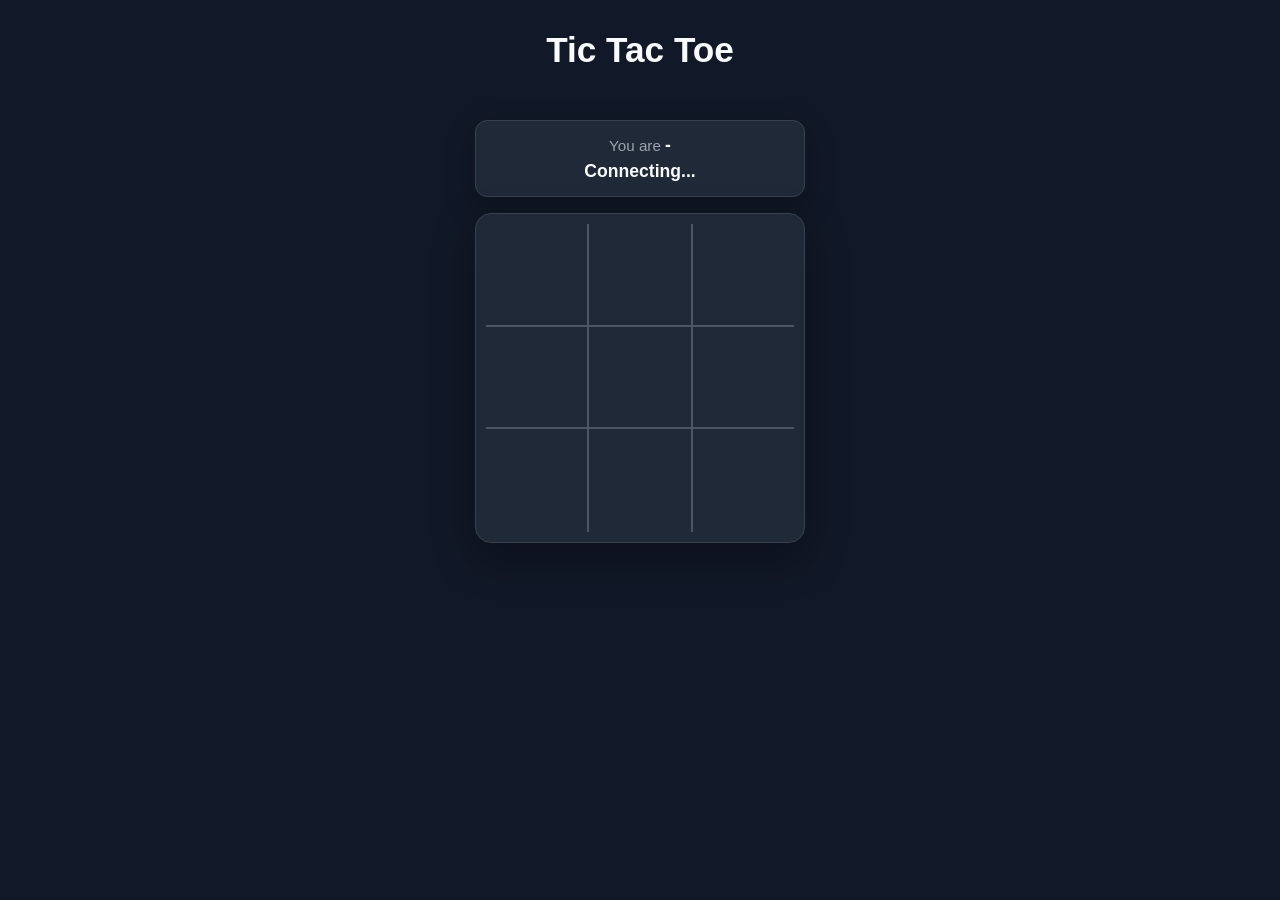
==== frontend/index.html @ 8c3c7b26 "first commit" ====
<!DOCTYPE html>
<html lang="en">
<head>
    <meta charset="UTF-8">
    <meta name="viewport" content="width=device-width, initial-scale=1.0">

    <title>Tic Tac Toe</title>

    <script src="js/index.js" defer></script>
    <link rel="stylesheet" href="style/index.css">
</head>

<body>

    <header>
        <h1>Tic Tac Toe</h1>
    </header>

    <main>

        <div id="game-wrapper">

            <!-- Game status -->
            <div id="game-status">

                <div id="player-info">
                    You are <span id="player-char">-</span>
                </div>

                <div id="turn-status">
                    Connecting...
                </div>

            </div>

            <!-- Game board -->
            <div id="game-container">

                <div class="game-row">
                    <div class="game-cell" id="0"></div>
                    <div class="game-cell" id="1"></div>
                    <div class="game-cell" id="2"></div>
                </div>

                <div class="game-row">
                    <div class="game-cell" id="3"></div>
                    <div class="game-cell" id="4"></div>
                    <div class="game-cell" id="5"></div>
                </div>

                <div class="game-row">
                    <div class="game-cell" id="6"></div>
                    <div class="game-cell" id="7"></div>
                    <div class="game-cell" id="8"></div>
                </div>

            </div>

        </div>

    </main>

</body>
</html>
---- frontend/style/index.css ----
* {
    box-sizing: border-box;
    margin: 0;
    padding: 0;
}

body {
    min-height: 100vh;

    background: #111827;
    color: #f9fafb;

    font-family: Arial, sans-serif;

    display: flex;
    flex-direction: column;
    align-items: center;
}

header {
    width: 100%;
    padding: 30px 20px;

    text-align: center;
}

header h1 {
    font-size: 2.2rem;
    font-weight: 700;
}

/* Main */

main {
    display: flex;
    justify-content: center;
    align-items: center;

    margin-top: 20px;
}

/* Wrapper */

#game-wrapper {
    display: flex;
    flex-direction: column;
    align-items: center;

    gap: 16px;
}

/* Status */

#game-status {
    width: 330px;

    padding: 14px 18px;

    background: #1f2937;

    border: 1px solid #374151;
    border-radius: 12px;

    text-align: center;

    box-shadow: 0 10px 30px rgba(0, 0, 0, 0.25);
}

#player-info {
    font-size: 0.95rem;
    color: #9ca3af;

    margin-bottom: 5px;
}

#player-char {
    color: #f9fafb;
    font-weight: bold;
    font-size: 1.1rem;
}

#turn-status {
    font-size: 1.1rem;
    font-weight: bold;

    color: #f9fafb;

    transition: color 0.2s ease;
}

/* Board */

#game-container {
    width: 330px;
    height: 330px;

    display: flex;
    flex-direction: column;

    background: #1f2937;

    border: 1px solid #374151;
    border-radius: 16px;

    padding: 10px;

    box-shadow: 0 15px 40px rgba(0, 0, 0, 0.35);
}

.game-row {
    flex: 1;

    display: flex;
}

.game-cell {
    flex: 1;

    display: flex;
    justify-content: center;
    align-items: center;

    font-size: 3.5rem;
    font-weight: bold;

    cursor: pointer;

    border-right: 2px solid #4b5563;
    border-bottom: 2px solid #4b5563;

    transition: background 0.15s ease;
}

.game-cell:last-child {
    border-right: none;
}

.game-row:last-child .game-cell {
    border-bottom: none;
}

.game-cell:hover {
    background: #374151;
}

/* When it is your turn */

#game-container.my-turn .game-cell:hover {
    background: #374151;
}

/* When it is NOT your turn */

#game-container.not-my-turn .game-cell {
    cursor: not-allowed;
}

#game-container.not-my-turn .game-cell:hover {
    background: transparent;
}
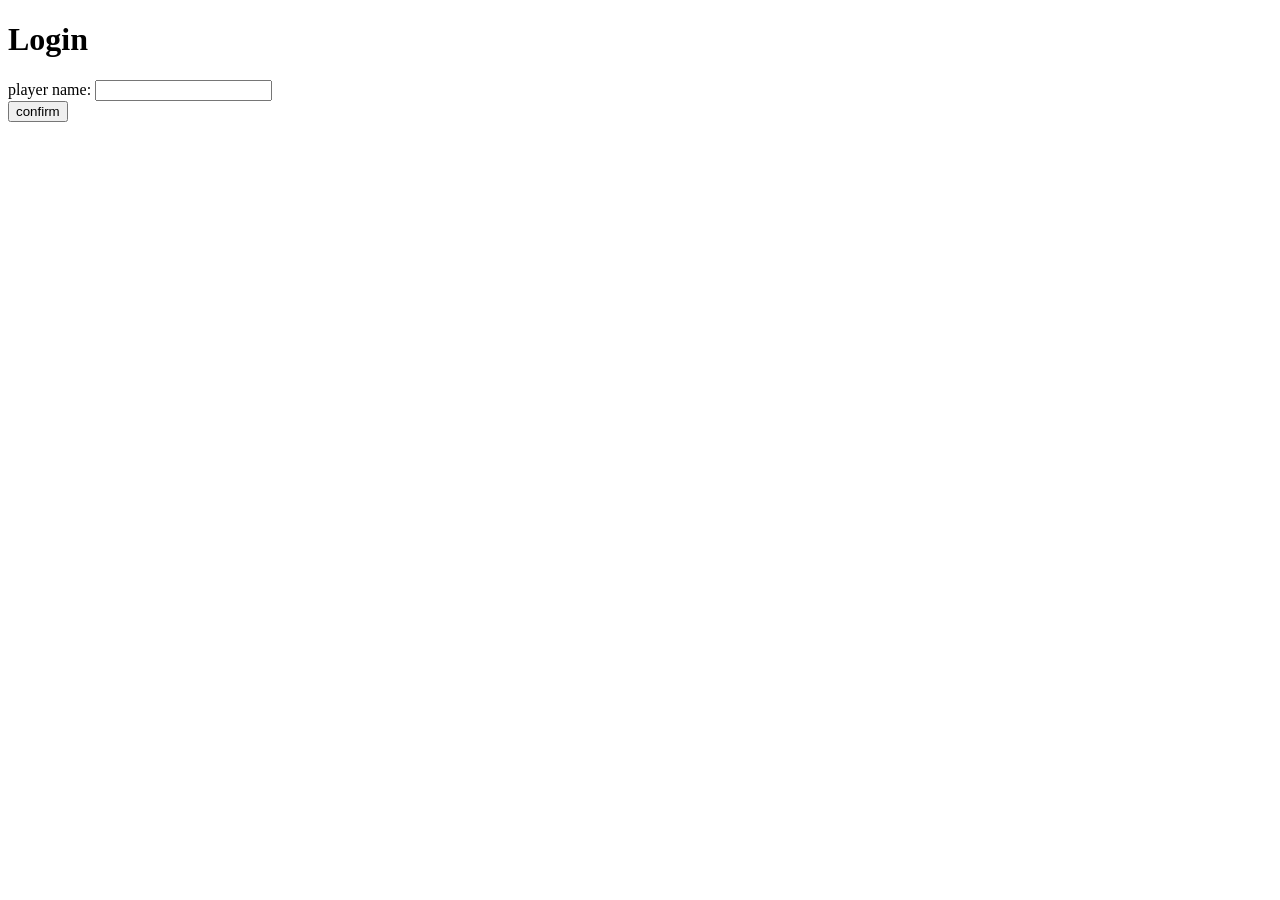
==== commit 46a72db0: "Added party system create join" ====
--- a/frontend/index.html
+++ b/frontend/index.html
@@ -3,62 +3,35 @@
 <head>
     <meta charset="UTF-8">
     <meta name="viewport" content="width=device-width, initial-scale=1.0">
-
-    <title>Tic Tac Toe</title>
-
-    <script src="js/index.js" defer></script>
+    <title>Main page</title>
+    <script type="module" src="js/index.js" defer></script>
     <link rel="stylesheet" href="style/index.css">
 </head>
-
 <body>
-
     <header>
-        <h1>Tic Tac Toe</h1>
+        <h1>Tic Tac Toe main page</h1>
     </header>
-
     <main>
-
-        <div id="game-wrapper">
-
-            <!-- Game status -->
-            <div id="game-status">
-
-                <div id="player-info">
-                    You are <span id="player-char">-</span>
-                </div>
-
-                <div id="turn-status">
-                    Connecting...
-                </div>
-
+        <aside>
+            <p id="player-name">ur player name </p>
+            <button id="changename-btn">change name</button>
+        </aside>
+        <div id="generate-party-key-container">
+            <div>
+                <input type="text" id="generated-party-key" readonly>
+                <button id="generate-party-key-btn">Generate party key</button>
+                <button id="copy-party-key-btn">Copy party key</button>
             </div>
-
-            <!-- Game board -->
-            <div id="game-container">
-
-                <div class="game-row">
-                    <div class="game-cell" id="0"></div>
-                    <div class="game-cell" id="1"></div>
-                    <div class="game-cell" id="2"></div>
-                </div>
-
-                <div class="game-row">
-                    <div class="game-cell" id="3"></div>
-                    <div class="game-cell" id="4"></div>
-                    <div class="game-cell" id="5"></div>
-                </div>
-
-                <div class="game-row">
-                    <div class="game-cell" id="6"></div>
-                    <div class="game-cell" id="7"></div>
-                    <div class="game-cell" id="8"></div>
-                </div>
-
+            <div>
+                <input  type="text"
+                        id="join-party-key"
+                        placeholder="Enter party key"
+                        maxlength="6"
+                        minlength="6"
+                >
+                <button id="join-party-key-btn">join with party key</button>
             </div>
-
         </div>
-
     </main>
-
 </body>
 </html>
